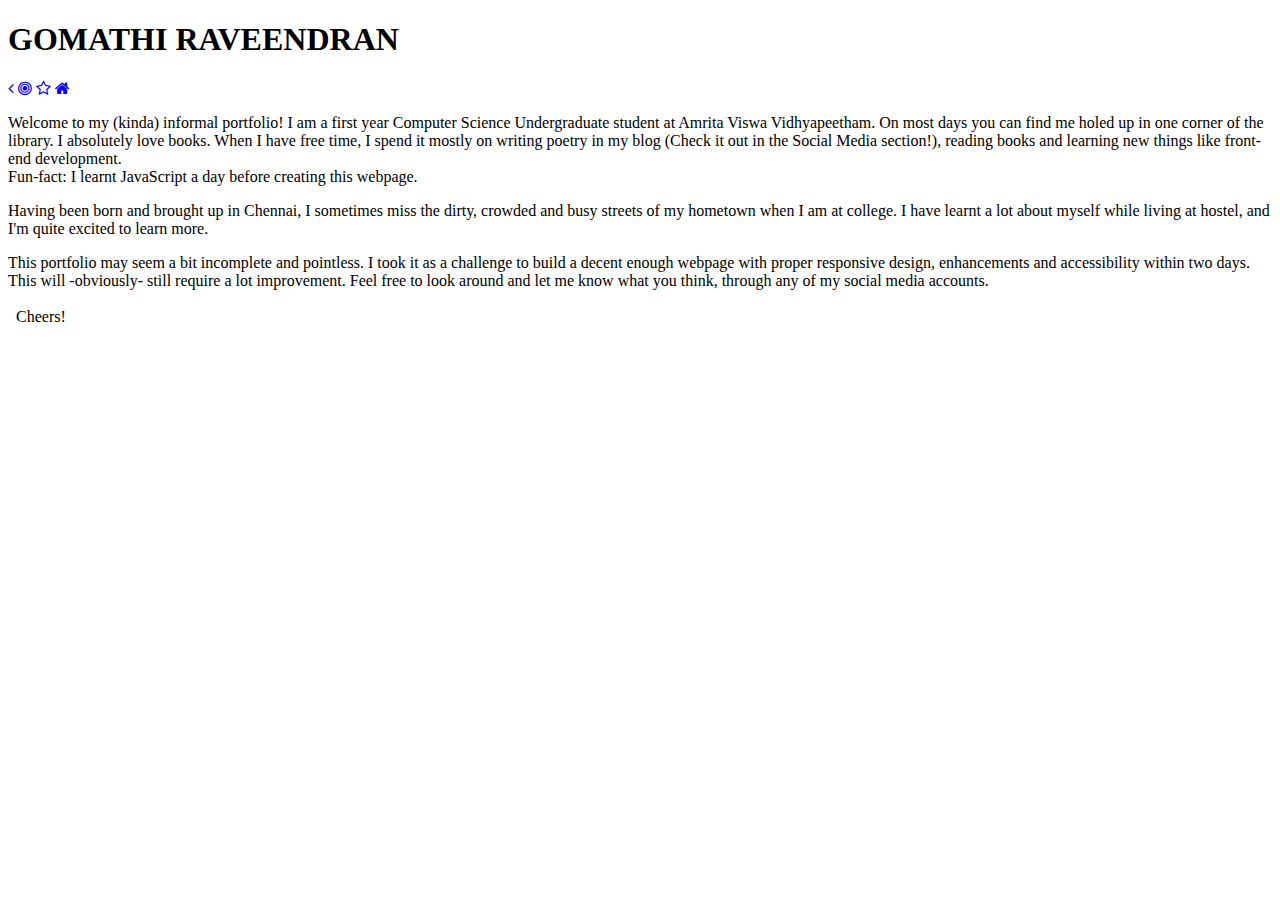
==== page-1.html @ 8ec0c6b5 "Add files via upload" ====
<!DOCTYPE html>
<html lang="en" dir="ltr">
  <head>
    <meta charset="utf-8">
    <title>About Creator</title>
    <link rel="stylesheet" href="https://cdnjs.cloudflare.com/ajax/libs/font-awesome/4.7.0/css/font-awesome.min.css">
    <link href="https://fonts.googleapis.com/css2?family=Saira+Extra+Condensed:wght@100&display=swap" rel="stylesheet">
    <link rel="stylesheet" href="css/page-1.css">
  </head>
  <body>
    <section id="pop1">
      <h1>GOMATHI RAVEENDRAN</h1>

      <nav class="nav">
        <a class="navtag" href="index.html" aria-label="index"><i class="fa fa-angle-left" aria-hidden="true"></i></a>

        <a class="navtag" href="page-2.html" aria-label="social media"><i class="fa fa-bullseye" aria-hidden="true"></i></a>

        <a class="navtag" href="index.html" aria-label="accomplishments"><i class="fa fa-star-o" aria-hidden="true"></i></a>
        <a class="navtag" href="index.html" aria-label="Gallery"><i class="fa fa-home" aria-hidden="true"></i></a>
      </nav>

      <p> Welcome to my (kinda) informal portfolio! I am a first year Computer Science Undergraduate student at
         Amrita Viswa Vidhyapeetham. On most days you can find me holed up in one corner of the library.
         I absolutely love books. When I have free time, I spend it mostly on writing poetry in my blog
         (Check it out in the Social Media section!), reading books and learning new things like front-end development.
        <br>Fun-fact: I learnt JavaScript a day before creating this webpage.
      </p>
      <p>Having been born and brought up in Chennai, I sometimes miss the dirty, crowded and busy streets of my hometown when I am at college. I have learnt a lot about myself while living at hostel, and I'm quite excited to learn more.
      </p>
      <p>This portfolio may seem a bit incomplete and pointless. I took it as a challenge to build a decent enough webpage with proper responsive design, enhancements and accessibility within two days. This will -obviously- still require a lot improvement.
      Feel free to look around and let me know what you think, through any of my social media accounts.<br><br>
        &nbsp; Cheers!
      </p>
    </section>

  </body>
</html>
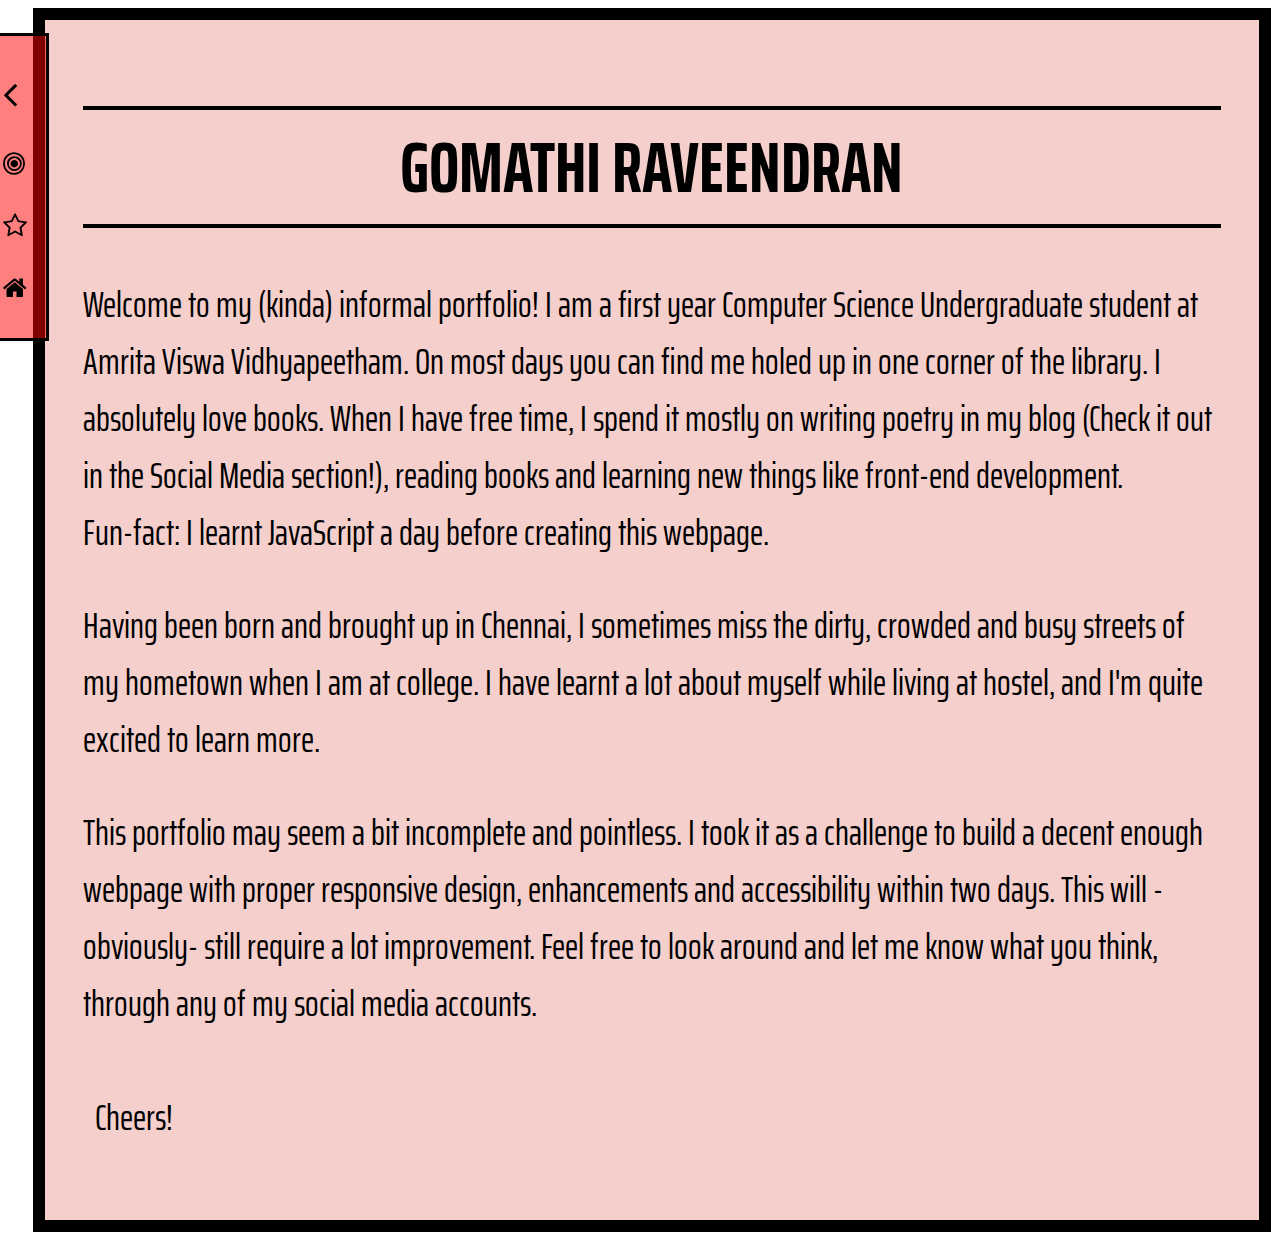
==== commit 6922cbb4: "Update page-1.html" ====
--- a/page-1.html
+++ b/page-1.html
@@ -5,7 +5,7 @@
     <title>About Creator</title>
     <link rel="stylesheet" href="https://cdnjs.cloudflare.com/ajax/libs/font-awesome/4.7.0/css/font-awesome.min.css">
     <link href="https://fonts.googleapis.com/css2?family=Saira+Extra+Condensed:wght@100&display=swap" rel="stylesheet">
-    <link rel="stylesheet" href="css/page-1.css">
+    <link rel="stylesheet" href="page-1.css">
   </head>
   <body>
     <section id="pop1">
--- a/page-1.css
+++ b/page-1.css
@@ -0,0 +1,109 @@
+5#pop1 p::first-letter {
+  font-size: 8vh;
+  padding-left: 2vh;
+}
+#pop1 h1 {
+  border: solid;
+  border-width: 0.5vh 0px 0.5vh 0px;
+  text-align: center;
+  clear: both;
+}
+
+.fa:hover {
+  color: rgba(255, 255, 255, 1);
+}
+.home:hover {
+  font-size: 6vh;
+  margin-bottom: 0;
+
+}
+.fa-star-o:hover {
+  animation-name: star;
+  animation-duration: 1s;
+}
+
+@keyframes star {
+  0% {
+    transform: rotate(0deg);
+  }
+  25% {
+    transform: rotate(-30deg);
+  }
+  75% {
+    transform: rotate(15deg);
+  }
+  100% {
+    transform: rotate(0deg);
+  }
+}
+
+#pop1 {
+}
+
+#pop1 {
+  background-color: rgb(245, 207, 204);
+  font-family: "Saira Extra Condensed", sans-serif;
+  display: block;
+  white-space: normal;
+  font-size: 4vh;
+  max-width: 90%;
+  margin-left: 2%;
+  border: solid;
+  border-width: 1vw;
+  padding: 3%;
+  /*   display:none; */
+}
+/*  mobile view*/
+.nav {
+  position: fixed;
+  width: 80%;
+  margin-top: -27vh;
+  line-height: 10vw;
+  border: solid;
+  padding: 1.5vw;
+  height: 4vh;
+  background-color: white;
+}
+.navtag:first-child {
+  margin-left: 10vw;
+}
+.navtag {
+  color: rgb(0, 0, 0);
+  padding: 0vw 5vw 0vw 5vw;
+  float: left;
+  font-size: 26px;
+  display: block;
+  width: fit-content;
+  margin-left: 1vw;
+  margin-top: 0vw;
+  text-decoration: none;
+}
+
+.fa {
+  display: block;
+  float: none;
+  clear: both;
+}
+
+@media screen and (min-width: 680px) {
+  .nav {
+    color: black;
+    margin-left: -8vw;
+    background-color: rgba(255, 0, 0, 0.5);
+    font-size: 40px;
+    position: fixed;
+    height: fit-content;
+    width: fit-content;
+  }
+  .navtag {
+    text-decoration: none;
+    float: left;
+    clear: both;
+    margin: 0;
+    padding: 2vh 0vh;
+  }
+  .navtag:first-child {
+    margin: 0.5px;
+    font-size: 40px;
+  }
+}
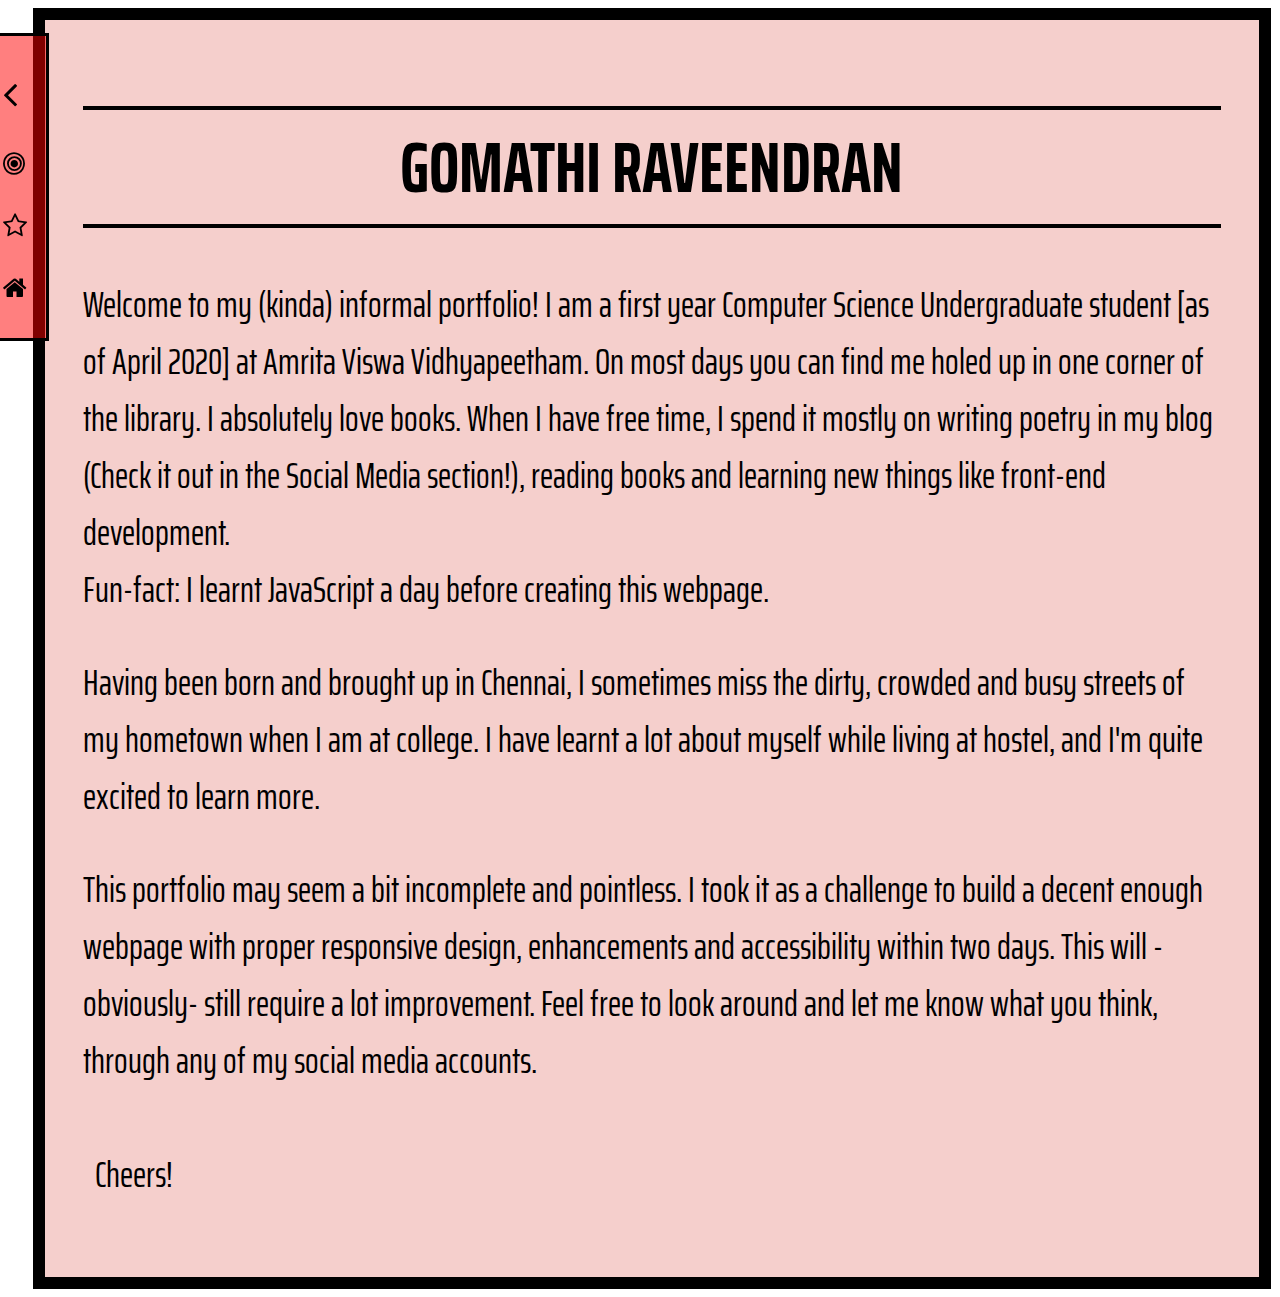
==== commit 064e4ca6: "Update page-1.html" ====
--- a/page-1.html
+++ b/page-1.html
@@ -20,7 +20,7 @@
         <a class="navtag" href="index.html" aria-label="Gallery"><i class="fa fa-home" aria-hidden="true"></i></a>
       </nav>
 
-      <p> Welcome to my (kinda) informal portfolio! I am a first year Computer Science Undergraduate student at
+      <p> Welcome to my (kinda) informal portfolio! I am a first year Computer Science Undergraduate student [as of April 2020] at
          Amrita Viswa Vidhyapeetham. On most days you can find me holed up in one corner of the library.
          I absolutely love books. When I have free time, I spend it mostly on writing poetry in my blog
          (Check it out in the Social Media section!), reading books and learning new things like front-end development.
